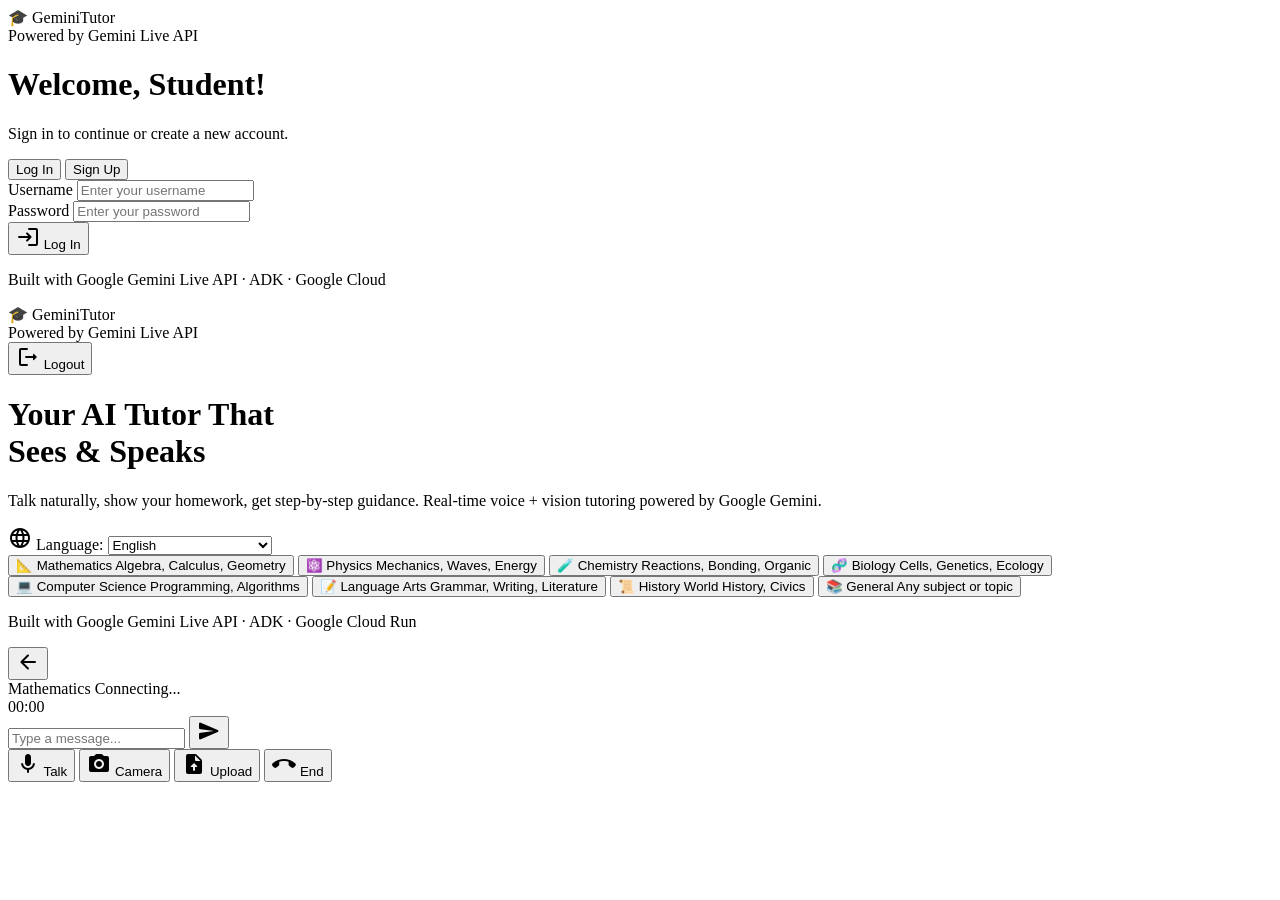
==== frontend/index.html @ e8ed4d1a "Signin" ====
<!DOCTYPE html>
<html lang="en">
<head>
    <meta charset="UTF-8">
    <meta name="viewport" content="width=device-width, initial-scale=1.0">
    <title>GeminiTutor - AI-Powered Learning</title>
    <link rel="preconnect" href="https://fonts.googleapis.com">
    <link rel="preconnect" href="https://fonts.gstatic.com" crossorigin>
    <link href="https://fonts.googleapis.com/css2?family=Inter:wght@300;400;500;600;700;800&display=swap" rel="stylesheet">
    <link href="https://fonts.googleapis.com/icon?family=Material+Icons+Round" rel="stylesheet">
    <link rel="stylesheet" href="/static/style.css?v=4">
    <link rel="icon" href="data:image/svg+xml,<svg xmlns='http://www.w3.org/2000/svg' viewBox='0 0 100 100'><text y='.9em' font-size='90'>🎓</text></svg>">
</head>
<body>
    <!-- ================================================================= -->
    <!-- SIGN-IN SCREEN                                                    -->
    <!-- ================================================================= -->
    <div id="signin" class="screen active">
        <div class="landing-bg">
            <div class="gradient-orb orb-1"></div>
            <div class="gradient-orb orb-2"></div>
            <div class="gradient-orb orb-3"></div>
        </div>

        <header class="landing-header">
            <div class="logo">
                <span class="logo-icon">🎓</span>
                <span class="logo-text">GeminiTutor</span>
            </div>
            <div class="badge">Powered by Gemini Live API</div>
        </header>

        <main class="signin-main">
            <h1 class="hero-title">Welcome, Student!</h1>
            <p class="hero-subtitle">Sign in to continue or create a new account.</p>

            <!-- Tab switcher -->
            <div class="auth-tabs">
                <button class="auth-tab active" data-tab="login">Log In</button>
                <button class="auth-tab" data-tab="signup">Sign Up</button>
            </div>

            <!-- LOGIN FORM -->
            <form id="loginForm" class="signin-form" autocomplete="off">
                <div class="form-group">
                    <label for="loginUsername">Username</label>
                    <input type="text" id="loginUsername" placeholder="Enter your username" required>
                </div>
                <div class="form-group">
                    <label for="loginPassword">Password</label>
                    <input type="password" id="loginPassword" placeholder="Enter your password" required>
                </div>
                <button type="submit" class="btn-start-learning">
                    <span class="material-icons-round">login</span>
                    Log In
                </button>
            </form>

            <!-- SIGN-UP FORM (hidden by default) -->
            <form id="signinForm" class="signin-form" autocomplete="off" style="display:none;">
                <div class="form-group">
                    <label for="inputUsername">Username</label>
                    <input type="text" id="inputUsername" placeholder="Choose a username" required minlength="3" maxlength="30">
                </div>
                <div class="form-group">
                    <label for="inputPassword">Password</label>
                    <input type="password" id="inputPassword" placeholder="Choose a password" required minlength="6">
                </div>
                <div class="form-group">
                    <label for="inputName">Name</label>
                    <input type="text" id="inputName" placeholder="Your name" required>
                </div>

                <div class="form-group">
                    <label>Gender</label>
                    <div class="gender-selector">
                        <label class="gender-option">
                            <input type="radio" name="gender" value="girl">
                            <span class="gender-card girl-card">
                                <span class="gender-emoji">👧</span>
                                <span>Girl</span>
                            </span>
                        </label>
                        <label class="gender-option">
                            <input type="radio" name="gender" value="boy">
                            <span class="gender-card boy-card">
                                <span class="gender-emoji">👦</span>
                                <span>Boy</span>
                            </span>
                        </label>
                        <label class="gender-option">
                            <input type="radio" name="gender" value="other">
                            <span class="gender-card other-card">
                                <span class="gender-emoji">🧑</span>
                                <span>Other</span>
                            </span>
                        </label>
                    </div>
                </div>

                <div class="form-row">
                    <div class="form-group">
                        <label for="inputGrade">Class / Grade</label>
                        <select id="inputGrade" required>
                            <option value="" disabled selected>Select</option>
                            <option value="1">Class 1</option>
                            <option value="2">Class 2</option>
                            <option value="3">Class 3</option>
                            <option value="4">Class 4</option>
                            <option value="5">Class 5</option>
                            <option value="6">Class 6</option>
                            <option value="7">Class 7</option>
                            <option value="8">Class 8</option>
                            <option value="9">Class 9</option>
                            <option value="10">Class 10</option>
                            <option value="11">Class 11</option>
                            <option value="12">Class 12</option>
                            <option value="ug">Undergraduate</option>
                        </select>
                    </div>
                    <div class="form-group">
                        <label for="inputAge">Age</label>
                        <input type="number" id="inputAge" placeholder="Age" min="5" max="99" required>
                    </div>
                </div>

                <div class="form-group">
                    <label for="inputLanguage">Preferred Language</label>
                    <select id="inputLanguage" required>
                        <option value="en" selected>English</option>
                        <option value="hi">Hindi (हिन्दी)</option>
                        <option value="es">Spanish (Español)</option>
                        <option value="fr">French (Français)</option>
                        <option value="de">German (Deutsch)</option>
                        <option value="ja">Japanese (日本語)</option>
                        <option value="ko">Korean (한국어)</option>
                        <option value="zh">Chinese (中文)</option>
                        <option value="pt">Portuguese (Português)</option>
                        <option value="ar">Arabic (العربية)</option>
                        <option value="bn">Bengali (বাংলা)</option>
                        <option value="ta">Tamil (தமிழ்)</option>
                        <option value="te">Telugu (తెలుగు)</option>
                        <option value="mr">Marathi (मराठी)</option>
                        <option value="gu">Gujarati (ગુજરાતી)</option>
                        <option value="kn">Kannada (ಕನ್ನಡ)</option>
                        <option value="ml">Malayalam (മലയാളം)</option>
                        <option value="pa">Punjabi (ਪੰਜਾਬੀ)</option>
                        <option value="ru">Russian (Русский)</option>
                        <option value="it">Italian (Italiano)</option>
                    </select>
                </div>

                <button type="submit" class="btn-start-learning">
                    <span class="material-icons-round">rocket_launch</span>
                    Create Account
                </button>
            </form>
        </main>

        <footer class="landing-footer">
            <p>Built with Google Gemini Live API · ADK · Google Cloud</p>
        </footer>
    </div>

    <!-- ================================================================= -->
    <!-- LANDING / SUBJECT SELECTION                                       -->
    <!-- ================================================================= -->
    <div id="landing" class="screen">
        <div class="landing-bg">
            <div class="gradient-orb orb-1"></div>
            <div class="gradient-orb orb-2"></div>
            <div class="gradient-orb orb-3"></div>
        </div>

        <header class="landing-header">
            <div class="logo">
                <span class="logo-icon">🎓</span>
                <span class="logo-text">GeminiTutor</span>
            </div>
            <div class="header-right">
                <div class="badge">Powered by Gemini Live API</div>
                <button id="btnLogout" class="btn-logout" title="Log out">
                    <span class="material-icons-round">logout</span>
                    <span>Logout</span>
                </button>
            </div>
        </header>

        <main class="landing-main">
            <h1 class="hero-title">
                Your AI Tutor That<br>
                <span class="gradient-text">Sees & Speaks</span>
            </h1>
            <p class="hero-subtitle">
                Talk naturally, show your homework, get step-by-step guidance.
                Real-time voice + vision tutoring powered by Google Gemini.
            </p>

            <div class="language-bar">
                <label for="sessionLanguage" class="lang-label">
                    <span class="material-icons-round">language</span>
                    Language:
                </label>
                <select id="sessionLanguage" class="lang-select">
                    <option value="en">English</option>
                    <option value="hi">Hindi (हिन्दी)</option>
                    <option value="es">Spanish (Español)</option>
                    <option value="fr">French (Français)</option>
                    <option value="de">German (Deutsch)</option>
                    <option value="ja">Japanese (日本語)</option>
                    <option value="ko">Korean (한국어)</option>
                    <option value="zh">Chinese (中文)</option>
                    <option value="pt">Portuguese (Português)</option>
                    <option value="ar">Arabic (العربية)</option>
                    <option value="bn">Bengali (বাংলা)</option>
                    <option value="ta">Tamil (தமிழ்)</option>
                    <option value="te">Telugu (తెలుగు)</option>
                    <option value="mr">Marathi (मराठी)</option>
                    <option value="gu">Gujarati (ગુજરાતી)</option>
                    <option value="kn">Kannada (ಕನ್ನಡ)</option>
                    <option value="ml">Malayalam (മലയാളം)</option>
                    <option value="pa">Punjabi (ਪੰਜਾਬੀ)</option>
                    <option value="ru">Russian (Русский)</option>
                    <option value="it">Italian (Italiano)</option>
                </select>
            </div>

            <div class="subject-grid" id="subjectGrid">
                <button class="subject-card" data-subject="mathematics">
                    <span class="subject-icon">📐</span>
                    <span class="subject-name">Mathematics</span>
                    <span class="subject-desc">Algebra, Calculus, Geometry</span>
                </button>
                <button class="subject-card" data-subject="physics">
                    <span class="subject-icon">⚛️</span>
                    <span class="subject-name">Physics</span>
                    <span class="subject-desc">Mechanics, Waves, Energy</span>
                </button>
                <button class="subject-card" data-subject="chemistry">
                    <span class="subject-icon">🧪</span>
                    <span class="subject-name">Chemistry</span>
                    <span class="subject-desc">Reactions, Bonding, Organic</span>
                </button>
                <button class="subject-card" data-subject="biology">
                    <span class="subject-icon">🧬</span>
                    <span class="subject-name">Biology</span>
                    <span class="subject-desc">Cells, Genetics, Ecology</span>
                </button>
                <button class="subject-card" data-subject="computer_science">
                    <span class="subject-icon">💻</span>
                    <span class="subject-name">Computer Science</span>
                    <span class="subject-desc">Programming, Algorithms</span>
                </button>
                <button class="subject-card" data-subject="language_arts">
                    <span class="subject-icon">📝</span>
                    <span class="subject-name">Language Arts</span>
                    <span class="subject-desc">Grammar, Writing, Literature</span>
                </button>
                <button class="subject-card" data-subject="history">
                    <span class="subject-icon">📜</span>
                    <span class="subject-name">History</span>
                    <span class="subject-desc">World History, Civics</span>
                </button>
                <button class="subject-card" data-subject="general">
                    <span class="subject-icon">📚</span>
                    <span class="subject-name">General</span>
                    <span class="subject-desc">Any subject or topic</span>
                </button>
            </div>
        </main>

        <footer class="landing-footer">
            <p>Built with Google Gemini Live API · ADK · Google Cloud Run</p>
        </footer>
    </div>

    <!-- ================================================================= -->
    <!-- TUTORING SESSION                                                   -->
    <!-- ================================================================= -->
    <div id="session" class="screen">
        <div class="session-bg">
            <div class="gradient-orb orb-session-1"></div>
            <div class="gradient-orb orb-session-2"></div>
        </div>

        <!-- Top Bar -->
        <header class="session-header">
            <button id="btnBack" class="icon-btn" title="End Session">
                <span class="material-icons-round">arrow_back</span>
            </button>
            <div class="session-info">
                <span class="session-subject" id="sessionSubject">Mathematics</span>
                <span class="session-status" id="sessionStatus">
                    <span class="status-dot"></span>
                    Connecting...
                </span>
            </div>
            <div class="session-timer" id="sessionTimer">00:00</div>
        </header>

        <!-- Main Content Area -->
        <div class="session-content">
            <!-- Chat / Transcript Area -->
            <div class="chat-area" id="chatArea">
                <div class="chat-messages" id="chatMessages">
                    <!-- Messages will be dynamically added here -->
                </div>
            </div>

            <!-- Camera Preview (hidden by default) -->
            <div class="camera-preview" id="cameraPreview" style="display: none;">
                <video id="cameraVideo" autoplay playsinline muted></video>
                <div class="camera-controls">
                    <button id="btnCapture" class="capture-btn" title="Capture & Send">
                        <span class="material-icons-round">photo_camera</span>
                    </button>
                    <button id="btnCloseCamera" class="icon-btn-sm" title="Close Camera">
                        <span class="material-icons-round">close</span>
                    </button>
                </div>
            </div>

            <!-- Image Preview (when captured/uploaded) -->
            <div class="image-preview" id="imagePreview" style="display: none;">
                <img id="previewImage" src="" alt="Captured homework">
                <div class="image-preview-actions">
                    <button id="btnSendImage" class="btn-primary btn-sm">
                        <span class="material-icons-round">send</span> Send to Tutor
                    </button>
                    <button id="btnDiscardImage" class="icon-btn-sm" title="Discard">
                        <span class="material-icons-round">close</span>
                    </button>
                </div>
            </div>
        </div>

        <!-- Bottom Controls -->
        <div class="session-controls">
            <!-- Text Input -->
            <div class="text-input-area">
                <input type="text" id="textInput" placeholder="Type a message..." autocomplete="off">
                <button id="btnSendText" class="icon-btn-sm" title="Send">
                    <span class="material-icons-round">send</span>
                </button>
            </div>

            <!-- Action Buttons -->
            <div class="action-buttons">
                <button id="btnMic" class="action-btn mic-btn" title="Hold to Talk">
                    <span class="material-icons-round">mic</span>
                    <span class="btn-label">Talk</span>
                </button>
                <button id="btnCamera" class="action-btn" title="Show Homework">
                    <span class="material-icons-round">photo_camera</span>
                    <span class="btn-label">Camera</span>
                </button>
                <button id="btnUpload" class="action-btn" title="Upload Image">
                    <span class="material-icons-round">upload_file</span>
                    <span class="btn-label">Upload</span>
                </button>
                <button id="btnEndSession" class="action-btn end-btn" title="End Session">
                    <span class="material-icons-round">call_end</span>
                    <span class="btn-label">End</span>
                </button>
            </div>
        </div>

        <!-- Hidden file input for image upload -->
        <input type="file" id="fileInput" accept="image/*" style="display: none;">
        <!-- Hidden canvas for camera capture -->
        <canvas id="captureCanvas" style="display: none;"></canvas>
    </div>

    <!-- ================================================================= -->
    <!-- TOAST NOTIFICATIONS                                                -->
    <!-- ================================================================= -->
    <div id="toastContainer" class="toast-container"></div>

    <script src="/static/app.js?v=4"></script>
</body>
</html>
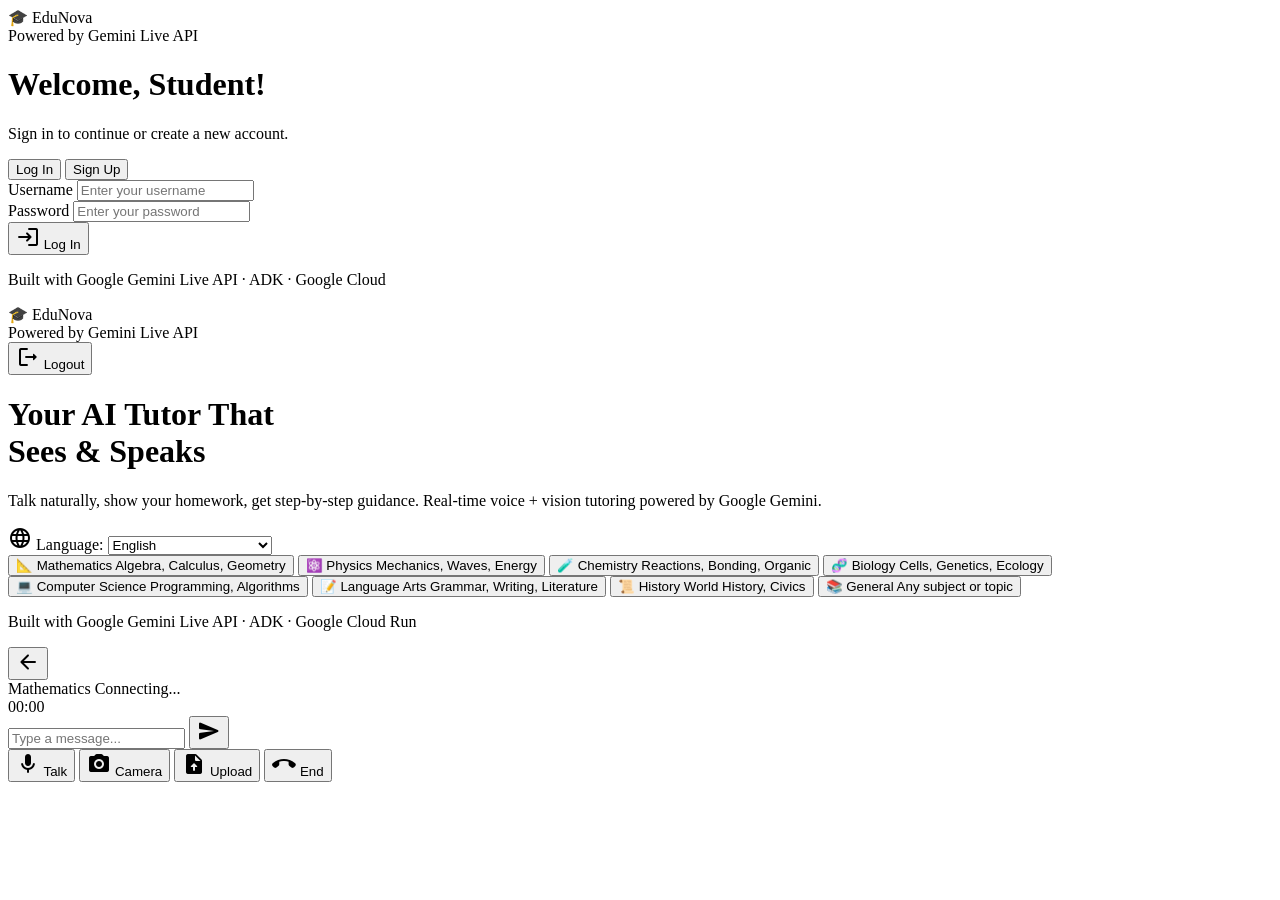
==== commit c6329a10: "AI model and vision model configuration" ====
--- a/frontend/index.html
+++ b/frontend/index.html
@@ -3,7 +3,7 @@
 <head>
     <meta charset="UTF-8">
     <meta name="viewport" content="width=device-width, initial-scale=1.0">
-    <title>GeminiTutor - AI-Powered Learning</title>
+    <title>EduNova - AI-Powered Learning</title>
     <link rel="preconnect" href="https://fonts.googleapis.com">
     <link rel="preconnect" href="https://fonts.gstatic.com" crossorigin>
     <link href="https://fonts.googleapis.com/css2?family=Inter:wght@300;400;500;600;700;800&display=swap" rel="stylesheet">
@@ -25,7 +25,7 @@
         <header class="landing-header">
             <div class="logo">
                 <span class="logo-icon">🎓</span>
-                <span class="logo-text">GeminiTutor</span>
+                <span class="logo-text">EduNova</span>
             </div>
             <div class="badge">Powered by Gemini Live API</div>
         </header>
@@ -175,7 +175,7 @@
         <header class="landing-header">
             <div class="logo">
                 <span class="logo-icon">🎓</span>
-                <span class="logo-text">GeminiTutor</span>
+                <span class="logo-text">EduNova</span>
             </div>
             <div class="header-right">
                 <div class="badge">Powered by Gemini Live API</div>
